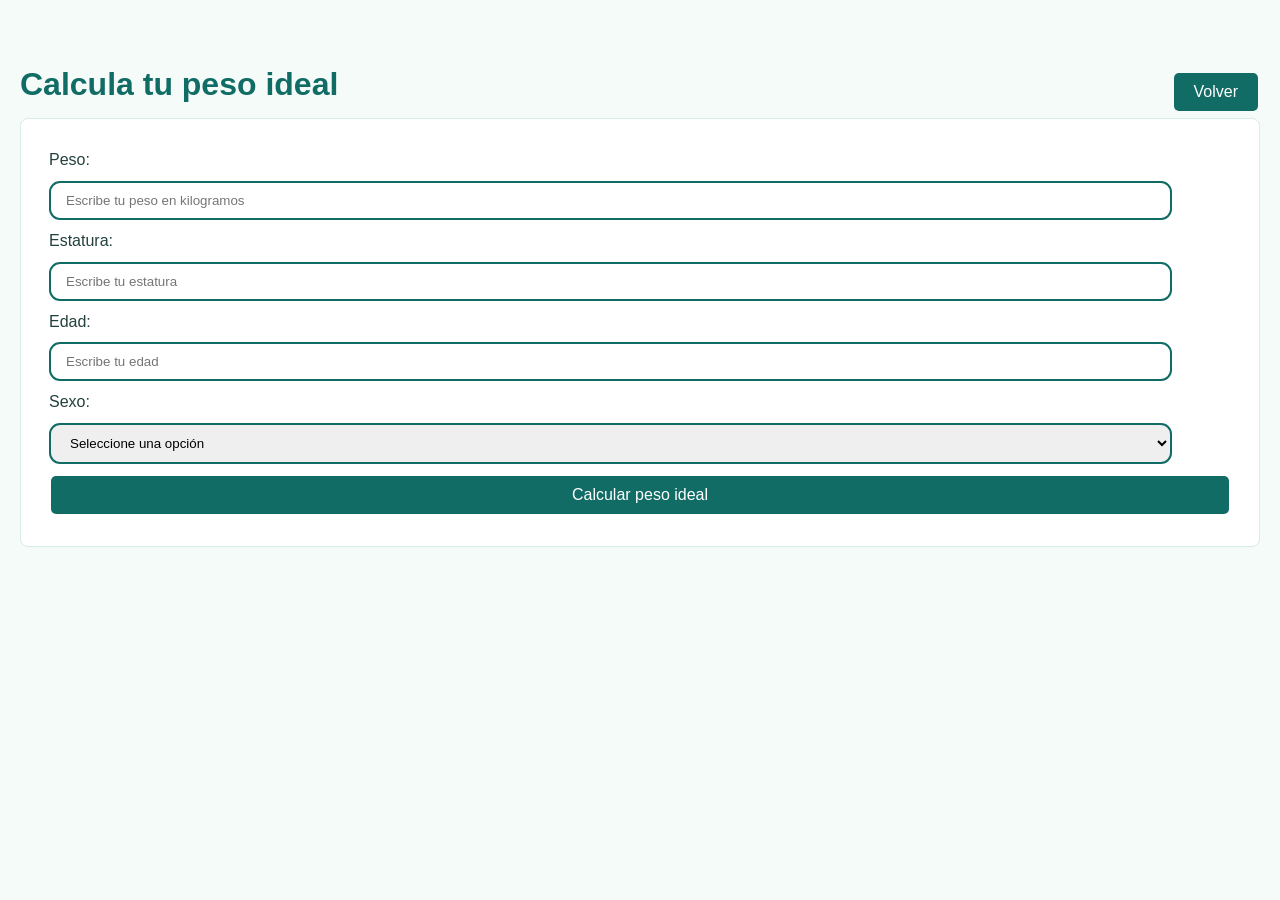
==== calcular_peso.html @ 5401ea87 "1 html agregado(calcular_peso) js editado" ====
<!DOCTYPE html>
<html lang="en">
<head>
    <meta charset="UTF-8">
    <meta name="viewport" content="width=device-width, initial-scale=1.0">
    <link rel="stylesheet" href="style.css">
    <title>Calcular pero ideal</title>
</head>
<body class="contenido">
    <header class="hder">
        <h2>Calcula tu peso ideal</h2>
         <a href="index.html"><button class="butHead" type="button">Volver</button></a>
    </header>
    <main>
        <section class="tarjeta-servicio formulario">
            <label for="peso">Peso:</label>
            <input type="number" id="peso" name="peso" placeholder="Escribe tu peso en kilogramos" min="100" max="250" step="0.1">
            <label for="peso">Estatura:</label>
            <input type="number" id="estatura" name="estatura" placeholder="Escribe tu estatura" min="1" max="500" step="0.1" >
            <label for="edad">Edad:</label>
            <input type="number" id="edad" min="1" max="120" step="1" placeholder="Escribe tu edad">
            <label for="sexo">Sexo:</label>
                <select id="sexo">
                    <option value="">Seleccione una opción</option>
                    <option value="masculino">Masculino</option>
                    <option value="femenino">Femenino</option>
                </select>
            <button class="butHead" type="button" id="calcular">Calcular peso ideal</button>
            <div class="resultado" id="resultado"></div>
        </section>
        
    </main>
    <script src="main.js"></script>
</body>
</html>
---- style.css ----
* {
    box-sizing: border-box;
}

html {
    scroll-behavior: smooth;
}

body {
    background-color: #f4fbf9;
    color: #23413d;
    font-family: Arial, sans-serif;
    line-height: 1.6;
    margin: 0;
}

.encabezado {
     background-color: rgba(0, 0, 0, 0.55);
    color: white;
    overflow: hidden;
    padding: 25px 8% 70px;
    position: relative;
}

.encabezado::before {
    background-color: rgba(0, 0, 0, .45);
    content: "";
    inset: 0;
    position: absolute;
}

.video-fondo {
    height: 100%;
    inset: 0;
    object-fit: cover;
    position: absolute;
    width: 100%;
    z-index: 0;
    opacity: 0.5;
}

.barra-superior,
.presentacion,
.seccion,
.contacto {
    margin: 0 auto;
    max-width: 1100px;
}

.barra-superior {
    align-items: center;
    display: flex;
    justify-content: space-between;
    position: relative;
    z-index: 1;
}

.marca {
    align-items: center;
    color: white;
    display: flex;
    font-size: 1.55rem;
    font-weight: bold;
    gap: 9px;
    text-decoration: none;
}

.marca span:last-child span {
    color: #c8fff1;
}

.simbolo {
    align-items: center;
    background-color: white;
    border-radius: 50%;
    color: #087f78;
    display: flex;
    font-size: 1.4rem;
    height: 35px;
    justify-content: center;
    width: 35px;
}

.presentacion {
    align-items: center;
    display: flex;
    gap: 70px;
    justify-content: space-between;
    padding-top: 75px;
    position: relative;
    z-index: 1;
}

.presentacion-texto {
    max-width: 610px;
}

.etiqueta {
    color: #efb74c;
    font-size: .78rem;
    font-weight: bold;
    letter-spacing: 2px;
    margin: 0 0 8px;
    text-transform: uppercase;
}

h1,
h2,
h3,
p {
    margin-top: 0;
}

h1 {
    font-size: clamp(2.2rem, 5vw, 4rem);
    line-height: 1.1;
    margin-bottom: 20px;
}

h2 {
    color: #106c65;
    font-size: 2rem;
    line-height: 1.2;
    margin-bottom: 15px;
}

.presentacion-texto > p:not(.etiqueta) {
    color: #e4fffa;
    font-size: 1.08rem;
    margin-bottom: 30px;
    max-width: 560px;
}

.boton {
    border-radius: 5px;
    display: inline-block;
    font-weight: bold;
    padding: 11px 20px;
    text-decoration: none;
}

.boton-claro {
    border: 1px solid rgba(255, 255, 255, .7);
    color: white;
}

.boton-principal {
    background-color: #efb74c;
    color: #29433e;
}

.boton:hover {
    opacity: .85;
}

.tarjeta-salud {
    background-color: rgba(255, 255, 255, .16);
    border: 1px solid rgba(255, 255, 255, .35);
    border-radius: 12px;
    max-width: 265px;
    padding: 30px;
    text-align: center;
}

.tarjeta-salud strong {
    display: block;
    font-size: 1.15rem;
    margin: 10px 0;
}

.tarjeta-salud p {
    color: #e4fffa;
    margin-bottom: 0;
}

.icono-grande {
    color: #efb74c;
    display: block;
    font-size: 3.5rem;
    line-height: 1;
}

.navegacion {
    background-color: white;
    box-shadow: 0 2px 8px rgba(19, 70, 65, .12);
    padding: 14px;
    text-align: center;
}

.navegacion a {
    color: #26736d;
    font-weight: bold;
    margin: 0 18px;
    text-decoration: none;
}

.navegacion a:hover {
    color: #e59e23;
}

.contenido {
    padding: 65px 20px 30px;
}

.seccion {
    padding-bottom: 65px;
}

.nosotros {
    align-items: center;
    display: grid;
    gap: 70px;
    grid-template-columns: 1fr 1fr;
}

.nosotros > p {
    color: #5a706b;
    font-size: 1.05rem;
}

.encabezado-seccion {
    margin-bottom: 30px;
    text-align: center;
}

.tarjetas-servicios {
    display: grid;
    gap: 22px;
    grid-template-columns: repeat(3, 1fr);
}

.tarjeta-servicio {
    background-color: white;
    border: 1px solid #d8ece8;
    border-radius: 8px;
    padding: 28px;
    transition: transform .2s, box-shadow .2s;
}

.tarjeta-servicio:hover {
    box-shadow: 0 8px 18px rgba(19, 90, 82, .12);
    transform: translateY(-4px);
}

.icono {
    color: #e6a52f;
    font-size: 2rem;
}

.tarjeta-servicio h3 {
    color: #176f68;
    margin: 10px 0 8px;
}

.tarjeta-servicio p {
    color: #647b76;
    margin-bottom: 0;
}

.contacto {
    align-items: center;
    background-color: #e3f5f1;
    border-radius: 10px;
    display: flex;
    gap: 50px;
    justify-content: space-between;
    margin-bottom: 35px;
    padding: 35px 45px;
}

.contacto h2 {
    margin-bottom: 8px;
}

.contacto p:not(.etiqueta),
.datos-contacto p {
    color: #59736e;
    margin-bottom: 5px;
}

.datos-contacto {
    min-width: 310px;
}

footer {
    background-color: #145c57;
    color: #d7f5ef;
    padding: 18px;
    text-align: center;
}

footer p {
    margin-bottom: 0;
}

@media (max-width: 700px) {
    .encabezado {
        padding-left: 6%;
        padding-right: 6%;
    }

    .presentacion,
    .nosotros,
    .contacto {
        align-items: stretch;
        display: flex;
        flex-direction: column;
        gap: 28px;
    }

    .presentacion {
        padding-top: 55px;
    }

    .tarjeta-salud {
        max-width: none;
    }

    .navegacion a {
        margin: 0 6px;
    }

    .tarjetas-servicios {
        grid-template-columns: 1fr;
    }

    .contacto {
        padding: 30px 25px;
    }

    .datos-contacto {
        min-width: 0;
    }
}

input, select {
    border-radius: 11px;
    width: 95%;
    padding: 10px 15px;
    border: 2px solid #106c65;
    
}

.formulario {
    display: flex;
    flex-direction: column;
    gap: 8px;
}
.butHead {
    background-color: #106c65;
    color: white;
    border: none;
    padding: 10px 20px;
    text-align: center;
    text-decoration: none;
    display: inline-block;
    font-size: 16px;
    margin: 4px 2px;
    cursor: pointer;
    border-radius: 5px;
}
.resultado {
    display: none;
    margin-top: 10px;
    padding: 12px;
    background-color: #eef1ff;
    border-radius: 5px;
    line-height: 1.6;
}
.resultado.mostrar {
    display: block;
}

.hder {
    display: flex;
    justify-content: space-between;
    flex-wrap: wrap;
    align-items: center;
}
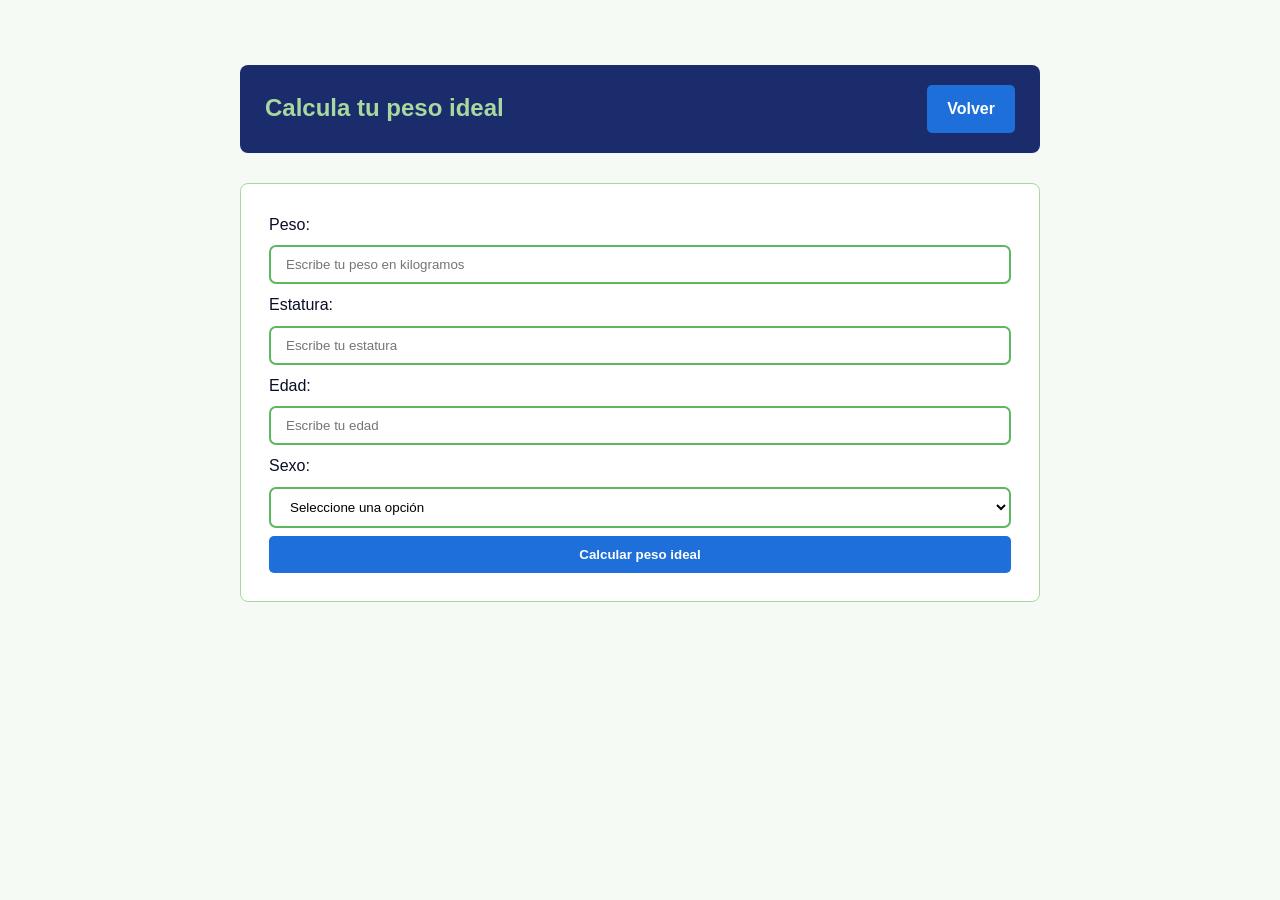
==== commit 6f8e858e: "arreglos css" ====
--- a/calcular_peso.html
+++ b/calcular_peso.html
@@ -1,21 +1,21 @@
 <!DOCTYPE html>
-<html lang="en">
+<html lang="es">
 <head>
     <meta charset="UTF-8">
     <meta name="viewport" content="width=device-width, initial-scale=1.0">
     <link rel="stylesheet" href="style.css">
-    <title>Calcular pero ideal</title>
+    <title>Calcular peso ideal | PharmaReal</title>
 </head>
 <body class="contenido">
     <header class="hder">
         <h2>Calcula tu peso ideal</h2>
-         <a href="index.html"><button class="butHead" type="button">Volver</button></a>
+        <a class="butHead" href="index.html">Volver</a>
     </header>
     <main>
         <section class="tarjeta-servicio formulario">
             <label for="peso">Peso:</label>
             <input type="number" id="peso" name="peso" placeholder="Escribe tu peso en kilogramos" min="100" max="250" step="0.1">
-            <label for="peso">Estatura:</label>
+            <label for="estatura">Estatura:</label>
             <input type="number" id="estatura" name="estatura" placeholder="Escribe tu estatura" min="1" max="500" step="0.1" >
             <label for="edad">Edad:</label>
             <input type="number" id="edad" min="1" max="120" step="1" placeholder="Escribe tu edad">
@@ -32,4 +32,4 @@
     </main>
     <script src="main.js"></script>
 </body>
-</html>+</html>
--- a/style.css
+++ b/style.css
@@ -2,41 +2,44 @@
     box-sizing: border-box;
 }
 
-html {
-    scroll-behavior: smooth;
-}
-
 body {
-    background-color: #f4fbf9;
-    color: #23413d;
+    background-color: #f5faf4;
+    color: #0A0E27;
     font-family: Arial, sans-serif;
     line-height: 1.6;
     margin: 0;
 }
 
+h1,
+h2,
+h3,
+p {
+    margin-top: 0;
+}
+
+h2 {
+    color: #1A2C6B;
+    line-height: 1.2;
+    margin-bottom: 15px;
+}
+
 .encabezado {
-     background-color: rgba(0, 0, 0, 0.55);
-    color: white;
+    background-color: #0A0E27;
+    color: white;
+    min-height: 500px;
     overflow: hidden;
     padding: 25px 8% 70px;
     position: relative;
 }
 
-.encabezado::before {
-    background-color: rgba(0, 0, 0, .45);
-    content: "";
-    inset: 0;
-    position: absolute;
-}
-
 .video-fondo {
     height: 100%;
-    inset: 0;
+    left: 0;
     object-fit: cover;
     position: absolute;
+    top: 0;
     width: 100%;
-    z-index: 0;
-    opacity: 0.5;
+    opacity: .5;
 }
 
 .barra-superior,
@@ -47,12 +50,16 @@
     max-width: 1100px;
 }
 
-.barra-superior {
-    align-items: center;
-    display: flex;
-    justify-content: space-between;
+.barra-superior,
+.presentacion {
     position: relative;
     z-index: 1;
+}
+
+.barra-superior {
+    align-items: center;
+    display: flex;
+    justify-content: space-between;
 }
 
 .marca {
@@ -66,14 +73,14 @@
 }
 
 .marca span:last-child span {
-    color: #c8fff1;
+    color: #A8D8A0;
 }
 
 .simbolo {
     align-items: center;
-    background-color: white;
+    background-color: #A8D8A0;
     border-radius: 50%;
-    color: #087f78;
+    color: #1A2C6B;
     display: flex;
     font-size: 1.4rem;
     height: 35px;
@@ -87,8 +94,6 @@
     gap: 70px;
     justify-content: space-between;
     padding-top: 75px;
-    position: relative;
-    z-index: 1;
 }
 
 .presentacion-texto {
@@ -96,42 +101,22 @@
 }
 
 .etiqueta {
-    color: #efb74c;
+    color: #A8D8A0;
     font-size: .78rem;
     font-weight: bold;
     letter-spacing: 2px;
-    margin: 0 0 8px;
+    margin-bottom: 8px;
     text-transform: uppercase;
 }
 
-h1,
-h2,
-h3,
-p {
-    margin-top: 0;
-}
-
-h1 {
-    font-size: clamp(2.2rem, 5vw, 4rem);
-    line-height: 1.1;
-    margin-bottom: 20px;
-}
-
-h2 {
-    color: #106c65;
-    font-size: 2rem;
-    line-height: 1.2;
-    margin-bottom: 15px;
-}
-
 .presentacion-texto > p:not(.etiqueta) {
-    color: #e4fffa;
+    color: #eaf6e8;
     font-size: 1.08rem;
     margin-bottom: 30px;
-    max-width: 560px;
-}
-
-.boton {
+}
+
+.boton,
+.butHead {
     border-radius: 5px;
     display: inline-block;
     font-weight: bold;
@@ -140,63 +125,40 @@
 }
 
 .boton-claro {
-    border: 1px solid rgba(255, 255, 255, .7);
-    color: white;
-}
-
-.boton-principal {
-    background-color: #efb74c;
-    color: #29433e;
-}
-
-.boton:hover {
-    opacity: .85;
+    border: 1px solid #A8D8A0;
+    color: white;
+}
+
+.boton-principal,
+.butHead {
+    background-color: #1E6FD9;
+    border: none;
+    color: white;
+    cursor: pointer;
+}
+
+.boton:hover,
+.butHead:hover {
+    background-color: #1E9B6E;
 }
 
 .tarjeta-salud {
-    background-color: rgba(255, 255, 255, .16);
-    border: 1px solid rgba(255, 255, 255, .35);
-    border-radius: 12px;
+    background-color: rgba(168, 216, 160, .18);
+    border: 1px solid #A8D8A0;
+    border-radius: 10px;
     max-width: 265px;
     padding: 30px;
     text-align: center;
 }
 
-.tarjeta-salud strong {
-    display: block;
-    font-size: 1.15rem;
-    margin: 10px 0;
-}
-
-.tarjeta-salud p {
-    color: #e4fffa;
-    margin-bottom: 0;
-}
-
 .icono-grande {
-    color: #efb74c;
+    color: #A8D8A0;
     display: block;
     font-size: 3.5rem;
     line-height: 1;
 }
 
-.navegacion {
-    background-color: white;
-    box-shadow: 0 2px 8px rgba(19, 70, 65, .12);
-    padding: 14px;
-    text-align: center;
-}
-
-.navegacion a {
-    color: #26736d;
-    font-weight: bold;
-    margin: 0 18px;
-    text-decoration: none;
-}
-
-.navegacion a:hover {
-    color: #e59e23;
-}
+
 
 .contenido {
     padding: 65px 20px 30px;
@@ -213,9 +175,11 @@
     grid-template-columns: 1fr 1fr;
 }
 
-.nosotros > p {
-    color: #5a706b;
-    font-size: 1.05rem;
+.nosotros > p,
+.tarjeta-servicio p,
+.contacto p:not(.etiqueta),
+.datos-contacto p {
+    color: #52616f;
 }
 
 .encabezado-seccion {
@@ -231,35 +195,40 @@
 
 .tarjeta-servicio {
     background-color: white;
-    border: 1px solid #d8ece8;
+    border: 1px solid #A8D8A0;
     border-radius: 8px;
     padding: 28px;
-    transition: transform .2s, box-shadow .2s;
-}
-
-.tarjeta-servicio:hover {
-    box-shadow: 0 8px 18px rgba(19, 90, 82, .12);
-    transform: translateY(-4px);
 }
 
 .icono {
-    color: #e6a52f;
+    color: #5CB85C;
     font-size: 2rem;
 }
 
 .tarjeta-servicio h3 {
-    color: #176f68;
+    color: #1A2C6B;
     margin: 10px 0 8px;
 }
 
 .tarjeta-servicio p {
-    color: #647b76;
     margin-bottom: 0;
 }
 
+.peso-ideal {
+    align-items: center;
+    background-color: #A8D8A0;
+    border-radius: 10px;
+    display: flex;
+    gap: 35px;
+    justify-content: space-between;
+    margin: 0 auto 65px;
+    max-width: 1100px;
+    padding: 32px 40px;
+}
+
 .contacto {
     align-items: center;
-    background-color: #e3f5f1;
+    background-color: #e8f4e6;
     border-radius: 10px;
     display: flex;
     gap: 50px;
@@ -268,112 +237,59 @@
     padding: 35px 45px;
 }
 
-.contacto h2 {
-    margin-bottom: 8px;
-}
-
-.contacto p:not(.etiqueta),
-.datos-contacto p {
-    color: #59736e;
-    margin-bottom: 5px;
-}
-
 .datos-contacto {
     min-width: 310px;
 }
 
 footer {
-    background-color: #145c57;
-    color: #d7f5ef;
+    background-color: #1A2C6B;
+    color: #A8D8A0;
     padding: 18px;
     text-align: center;
 }
 
-footer p {
+.hder {
+    align-items: center;
+    background-color: #1A2C6B;
+    border-radius: 8px;
+    display: flex;
+    justify-content: space-between;
+    margin: 0 auto 30px;
+    max-width: 800px;
+    padding: 20px 25px;
+}
+
+.hder h2 {
+    color: #A8D8A0;
     margin-bottom: 0;
-}
-
-@media (max-width: 700px) {
-    .encabezado {
-        padding-left: 6%;
-        padding-right: 6%;
-    }
-
-    .presentacion,
-    .nosotros,
-    .contacto {
-        align-items: stretch;
-        display: flex;
-        flex-direction: column;
-        gap: 28px;
-    }
-
-    .presentacion {
-        padding-top: 55px;
-    }
-
-    .tarjeta-salud {
-        max-width: none;
-    }
-
-    .navegacion a {
-        margin: 0 6px;
-    }
-
-    .tarjetas-servicios {
-        grid-template-columns: 1fr;
-    }
-
-    .contacto {
-        padding: 30px 25px;
-    }
-
-    .datos-contacto {
-        min-width: 0;
-    }
-}
-
-input, select {
-    border-radius: 11px;
-    width: 95%;
-    padding: 10px 15px;
-    border: 2px solid #106c65;
-    
 }
 
 .formulario {
     display: flex;
     flex-direction: column;
     gap: 8px;
-}
-.butHead {
-    background-color: #106c65;
-    color: white;
-    border: none;
-    padding: 10px 20px;
-    text-align: center;
-    text-decoration: none;
-    display: inline-block;
-    font-size: 16px;
-    margin: 4px 2px;
-    cursor: pointer;
+    margin: 0 auto;
+    max-width: 800px;
+}
+
+input,
+select {
+    background-color: white;
+    border: 2px solid #5CB85C;
+    border-radius: 7px;
+    padding: 10px 15px;
+    width: 100%;
+}
+
+.resultado {
+    background-color: #edf7eb;
     border-radius: 5px;
-}
-.resultado {
     display: none;
+    line-height: 1.6;
     margin-top: 10px;
     padding: 12px;
-    background-color: #eef1ff;
-    border-radius: 5px;
-    line-height: 1.6;
-}
+}
+
 .resultado.mostrar {
     display: block;
 }
-
-.hder {
-    display: flex;
-    justify-content: space-between;
-    flex-wrap: wrap;
-    align-items: center;
-}
